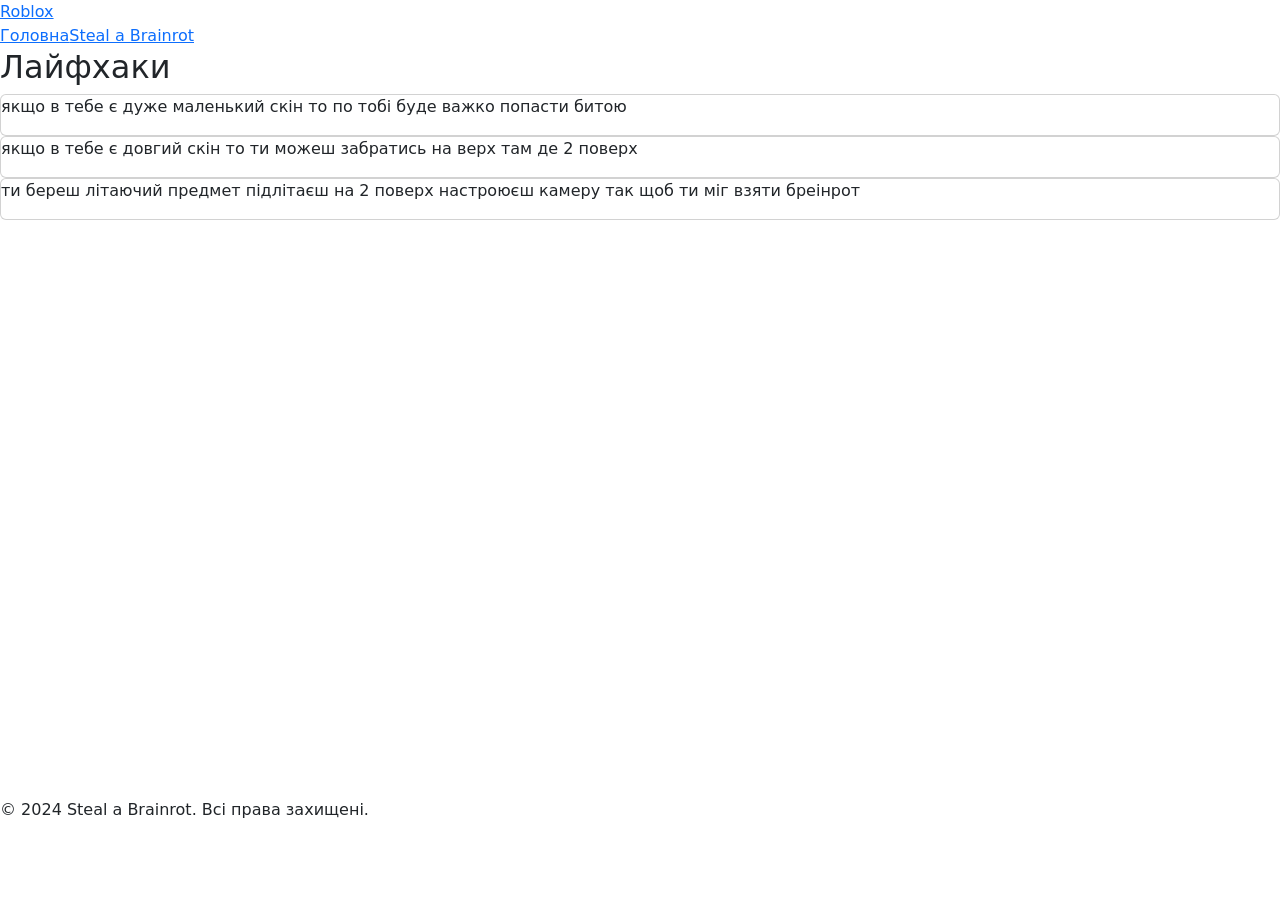
==== about.html @ a5eaa906 "Add about.html with main content and layout" ====
<!DOCTYPE html>
<html lang="uk">
<head>
    <meta charset="UTF-8">
    <meta name="viewport" content="width=device-width, initial-scale=1.0">
    <title>Головна</title>
    <!-- Bootstrap -->
    <link href="https://cdn.jsdelivr.net/npm/bootstrap@5.3.7/dist/css/bootstrap.min.css" rel="stylesheet">
    <link rel="stylesheet" href="style.css">


</head>
<body>

<header class="topbar">
    <a class="logo" href="index.html">Roblox</a>

    <nav class="nav">
        <a href="index.html">Головна</a>
        <a href="hero.html">Steal a Brainrot</a>
    </nav>
</header>

<main class="poto">
<h2>Лайфхаки</h2>
<div class="cards">
    <div class="card red">
        <p class="tip">якщо в тебе є дуже маленький скін то по тобі буде важко попасти битою </p>
      
    </div>
    <div class="card blue">
        <p class="tip">якщо в тебе є довгий скін то ти можеш забратись на верх там де 2 поверх</p>
     
    </div>
    <div class="card green">
        <p class="tip">ти береш літаючий предмет підлітаєш на 2 поверх настроюєш камеру так щоб ти міг взяти бреінрот</p>
   
    </div>
</div></main>
<iframe width="1015" height="571" src="https://www.youtube.com/embed/-F_TVlJJwFY" title="STEALING THE GREATEST ITEMS EVER... *CRAZY LUCK* Steal a Brainrot ROBLOX!" frameborder="0" allow="accelerometer; autoplay; clipboard-write; encrypted-media; gyroscope; picture-in-picture; web-share" referrerpolicy="strict-origin-when-cross-origin" allowfullscreen></iframe>

<footer class="footer">
    <p>&copy; 2024 Steal a Brainrot. Всі права захищені.</p>
</footer>

</body>
</html>
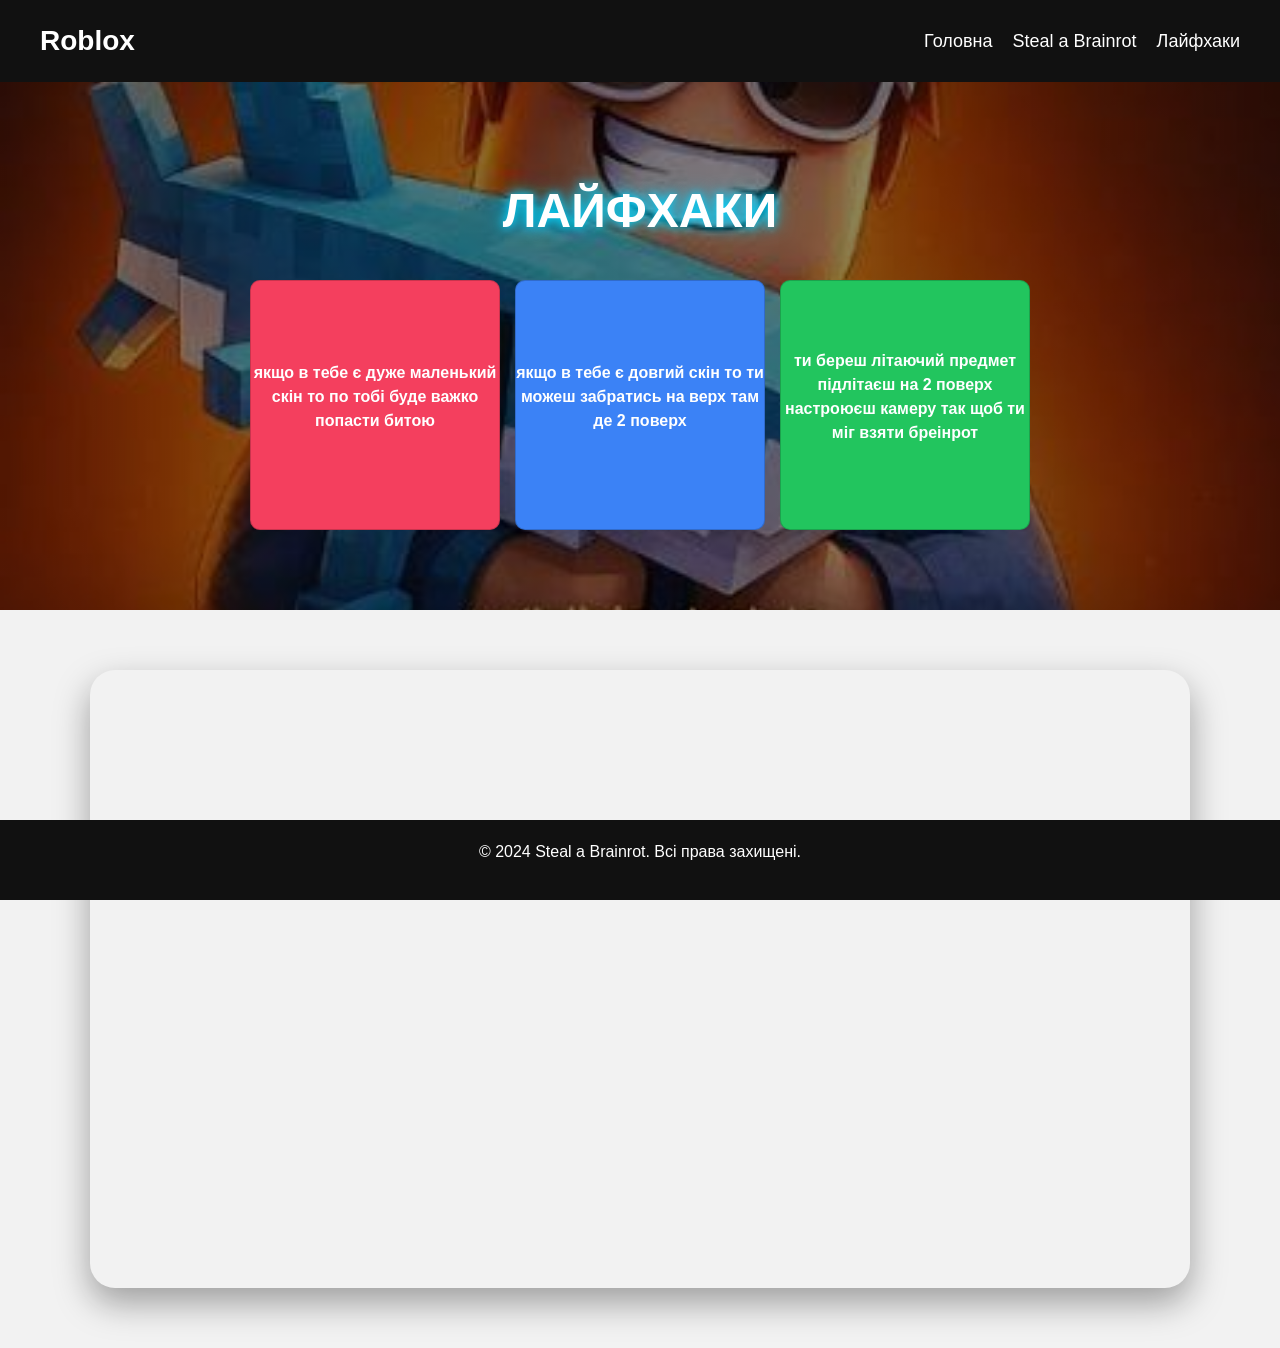
==== commit 049d56ad: "Update about.html" ====
--- a/about.html
+++ b/about.html
@@ -16,10 +16,13 @@
 <header class="topbar">
     <a class="logo" href="index.html">Roblox</a>
 
+
     <nav class="nav">
         <a href="index.html">Головна</a>
         <a href="hero.html">Steal a Brainrot</a>
+        <a href="about.html">Лайфхаки</a>
     </nav>
+  
 </header>
 
 <main class="poto">
--- a/style.css
+++ b/style.css
@@ -0,0 +1,276 @@
+*
+{
+    margin: 0;
+    padding: 0;
+    box-sizing: border-box;
+}
+
+body{
+    font-family: Arial, sans-serif;
+    background: #f2f2f2;
+    color: #222;
+}
+
+/* Шапка */
+main{
+    padding: 20px;
+    margin-bottom: 60px; /* Додатковий відступ для футера */
+}
+
+.topbar{
+    background: #111;
+    padding: 20px 40px;
+    display: flex;
+    justify-content: space-between;
+    align-items: center;
+}
+
+.logo{
+    color: white;
+    text-decoration: none;
+    font-size: 28px;
+    font-weight: bold;
+}
+
+.nav a{
+    color: white;
+    text-decoration: none;
+    margin-left: 20px;
+    font-size: 18px;
+}
+
+.nav a:hover{
+    color: #00c3ff;
+}
+
+/* Hero */
+.main-hero{
+    height: 100vh;
+    background:
+        linear-gradient(rgba(0,0,0,.55), rgba(0,0,0,.65)),
+        url("img/images.jpg") center/cover no-repeat;
+
+    display: flex;
+    flex-direction: column;
+    justify-content: center;
+    align-items: center;
+    text-align: center;
+
+    padding: 20px;
+    color: white;
+}
+
+.kicker{
+    display: inline-block;
+    padding: 8px 22px;
+    background: rgba(255,255,255,.15);
+    backdrop-filter: blur(10px);
+    border: 2px solid rgba(255,255,255,.3);
+    border-radius: 50px;
+    font-size: 18px;
+    letter-spacing: 2px;
+    text-transform: uppercase;
+    margin-bottom: 20px;
+}
+
+.main-hero h1{
+    max-width: 900px;
+    font-size: 4rem;
+    font-weight: 900;
+    line-height: 1.15;
+    text-shadow: 0 0 20px rgba(0,255,255,.6);
+    margin-bottom: 25px;
+}
+
+.lead{
+    max-width: 650px;
+    font-size: 1.4rem;
+    color: #f0f0f0;
+    margin-bottom: 40px;
+}
+
+/* КНОПКА */
+
+.button{
+    display: inline-block;
+    padding: 18px 45px;
+    background: linear-gradient(135deg,#00d2ff,#3a7bff);
+    color: white;
+    text-decoration: none;
+    border-radius: 50px;
+    font-size: 20px;
+    font-weight: bold;
+    transition: .35s;
+    box-shadow: 0 10px 25px rgba(0,140,255,.45);
+}
+
+.button:hover{
+    transform: translateY(-6px) scale(1.05);
+    box-shadow: 0 15px 35px rgba(0,140,255,.7);
+}
+
+/* ПРО ГРУ */
+
+.content{
+    max-width: 1100px;
+    margin: 70px auto;
+    padding: 45px;
+    background: white;
+    border-radius: 25px;
+    box-shadow: 0 15px 35px rgba(0,0,0,.15);
+}
+
+.content h2{
+    text-align: center;
+    font-size: 2.8rem;
+    color: #0078ff;
+    margin-bottom: 30px;
+    position: relative;
+}
+
+.content h2::after{
+    content: "";
+    display: block;
+    width: 120px;
+    height: 5px;
+    margin: 15px auto 0;
+    border-radius: 10px;
+    background: linear-gradient(to right,#00d2ff,#0078ff);
+}
+
+.content p{
+    font-size: 18px;
+    line-height: 1.9;
+    color: #444;
+    text-align: justify;
+}
+footer {
+    background: #111;
+    color: rgb(255, 255, 255);
+    text-align: center;
+    padding: 20px 0;
+    position: fixed;
+    bottom: 0;
+    width: 100%;
+}
+
+.menu-item{
+    width: 300px;
+    background: #1d1d1d;
+    border: 2px solid #ff9800;
+    border-radius: 15px;
+    overflow: hidden;
+    text-align: center;
+    transition: 0.3s;
+}
+/* From Uiverse.io by dylanharriscameron */ 
+/* From Uiverse.io by kamehame-ha */ 
+.cards {
+  display: flex;
+  flex-direction: row;
+  gap: 15px;
+  justify-content: center;
+}
+
+.cards .red {
+  background-color: #f43f5e;
+}
+
+.cards .blue {
+  background-color: #3b82f6;
+}
+
+.cards .green {
+  background-color: #22c55e;
+}
+.cards .card {
+  display: flex;
+  align-items: center;
+  justify-content: center;
+  flex-direction: row;
+  text-align: center;
+  height: 250px; /* Нова висота */
+  width: 250px;
+  border-radius: 10px;
+  color: white;
+  cursor: pointer;
+  transition: 400ms;
+}
+
+.cards .card p.tip {
+  font-size: 1em;
+  font-weight: 700;
+}
+
+.cards .card p.second-text {
+  font-size: .7em;
+}
+
+.cards .card:hover {
+  transform: scale(1.1);
+}
+.cards:hover > .card:not(:hover) {
+  filter: blur(10px);
+  transform: scale(0.9, 0.9);
+}
+
+.menu-item img{
+    width: 100%;
+    height: 140px;
+    object-fit: cover;
+}
+
+.menu-item h3{
+    font-size: 20px;
+    color: #ffd700;
+    margin: 10px;
+}
+
+.menu-item p{
+    font-size: 14px;
+    color: white;
+    padding: 0 10px 15px;
+}
+
+.menu-item:hover{
+    transform: scale(1.05);
+    box-shadow: 0 0 15px orange;
+}
+.hero-menu{
+    display: grid;
+    grid-template-columns: repeat(4, minmax(220px, 1fr));
+    gap: 20px;
+    justify-content: center;
+    padding: 20px;
+}
+iframe{
+    display:block;
+    width:90%;
+    max-width:1100px;
+    aspect-ratio:16/9;
+    height:auto;
+    margin:60px auto;
+    border:none;
+    border-radius:25px;
+    box-shadow:0 15px 35px rgba(0,0,0,.35);
+}
+
+/* Фон секції */
+
+.poto{
+    background:
+        linear-gradient(rgba(0,0,0,.45),rgba(0,0,0,.45)),
+        url("img/images.jpg") center/cover no-repeat;
+    padding:40px 0 80px;
+}
+h2{
+    text-align:center;
+    margin:60px 0 40px;
+    font-size:3rem;
+    font-weight:900;
+    color:white;
+    text-transform:uppercase;
+    text-shadow:
+        0 0 10px #00d4ff,
+        0 0 20px #00d4ff;
+}
